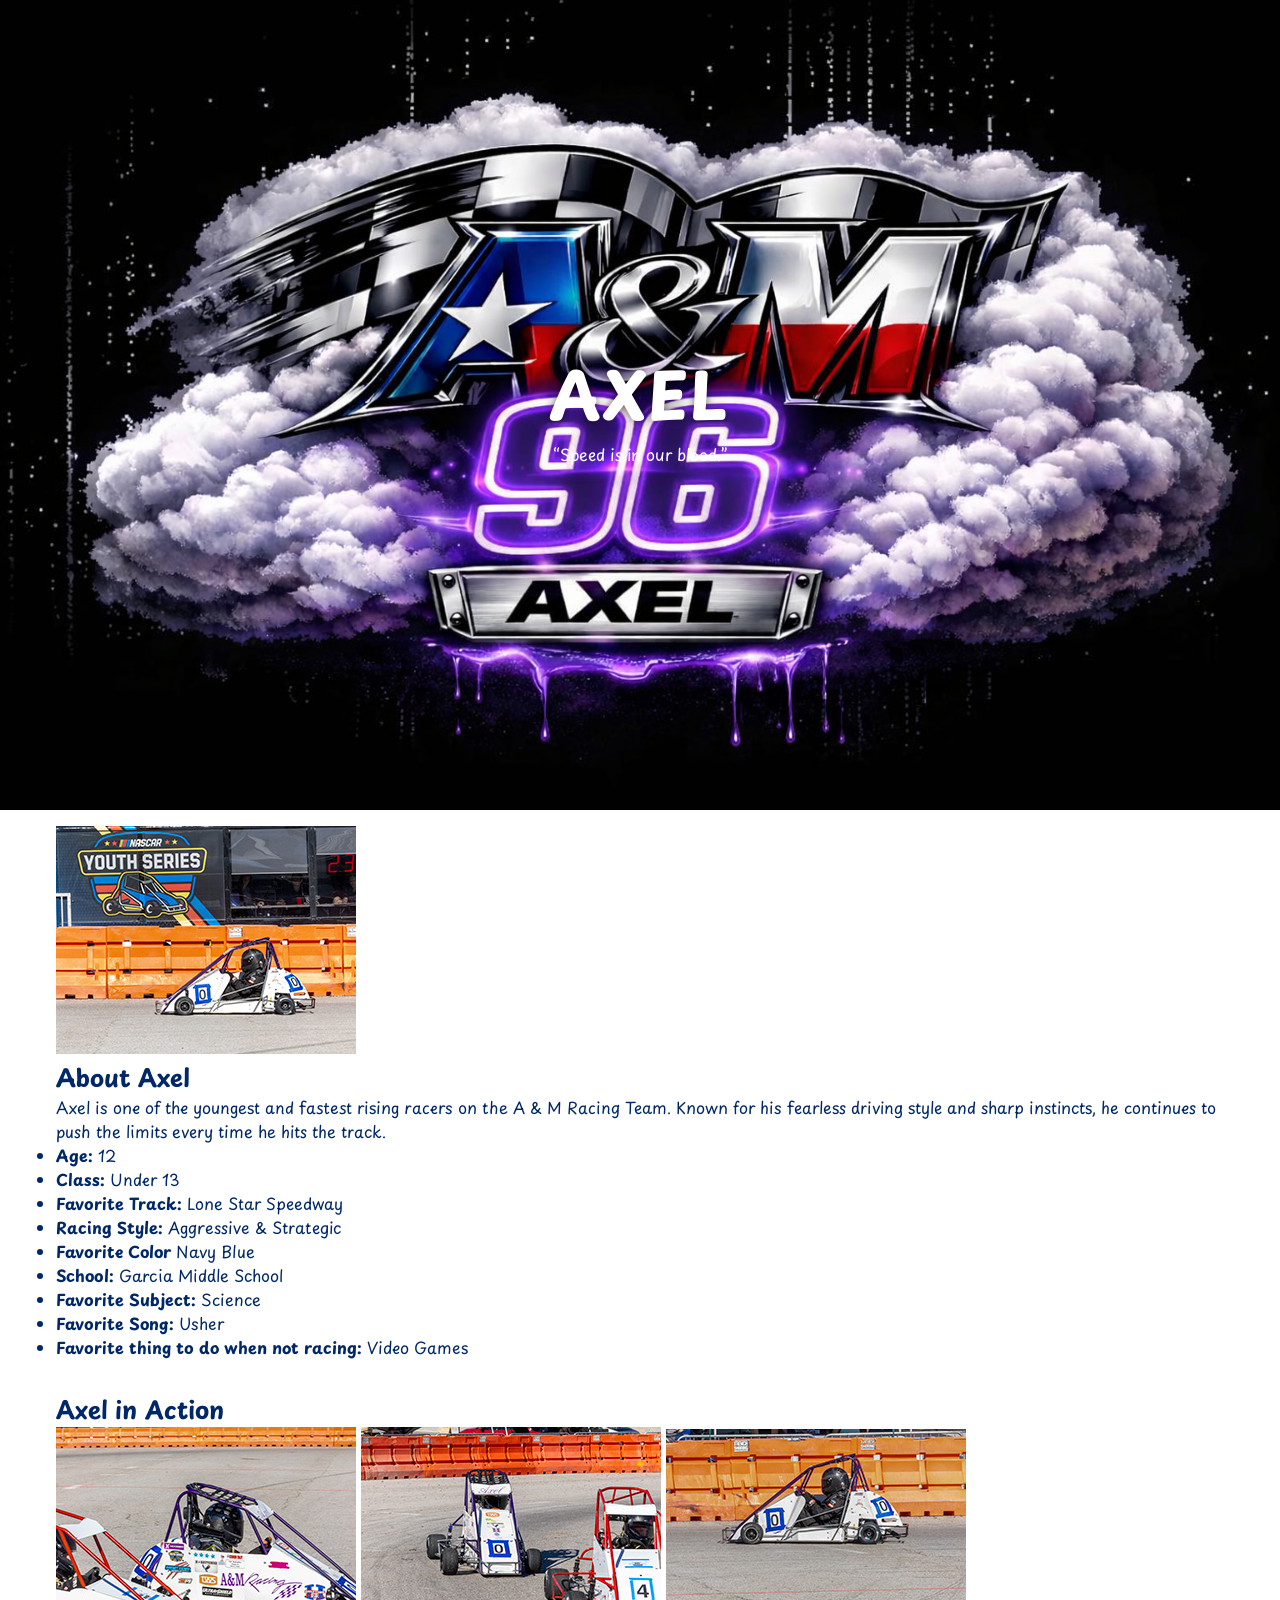
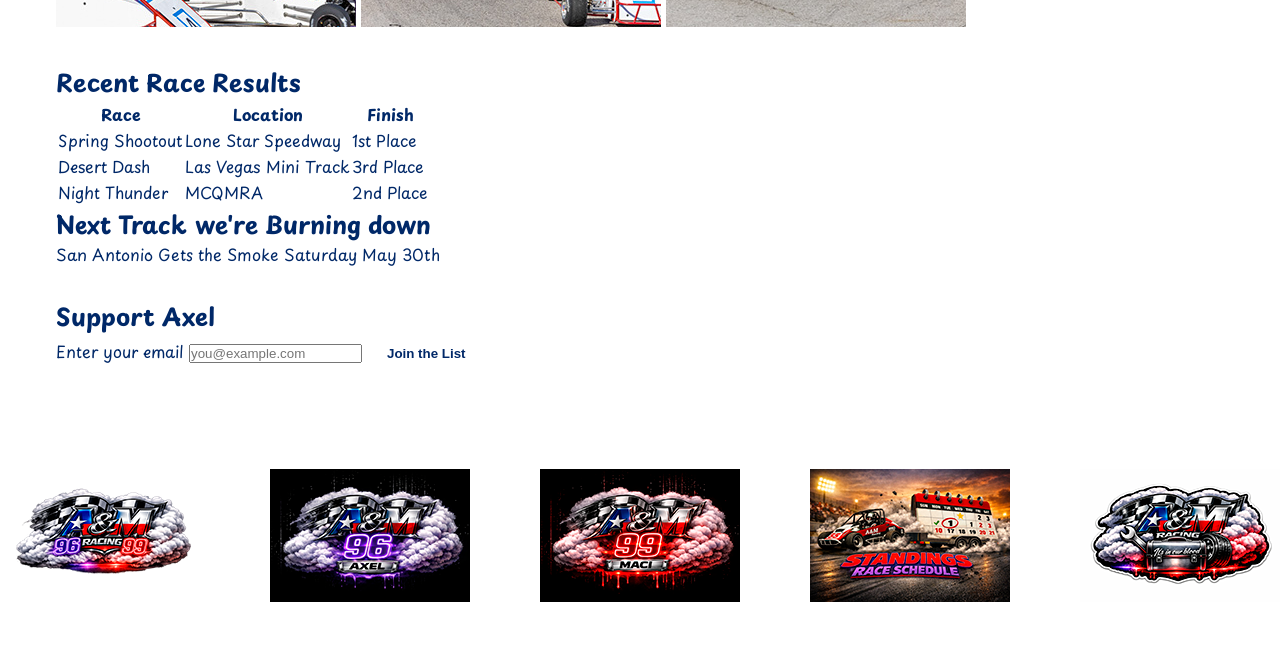
==== axel.html @ 7b6c6618 "Add files via upload" ====
<!DOCTYPE html>
<html lang="en">
<head>
    <meta charset="UTF-8">
    <meta name="viewport" content="width=device-width, initial-scale=1.0">
    <title>Axel – A & M Racing Team</title>
    <link rel="stylesheet" href="amracingstyles.css">
</head>

<body>

<header id="main-header" class="driver-hero" style="background-image: url('images/axel-header.png');">
    <div class="container">
      

        <div class="home-header">
            <h1 class="intro-heading">Axel</h1>
            <p class="driver-tagline">“Speed is in our blood.”</p>
        </div>
    </div>
</header>

<main>

<!-- DRIVER BIO -->
<section id="driver-bio">
    <div class="container driver-bio-container">
        <img src="images/Axel Racing_5.jpg" alt="Axel" class="driver-profile-img">

        <div class="driver-bio-text">
            <h2>About Axel</h2>
            <p>
                Axel is one of the youngest and fastest rising racers on the A & M Racing Team.
                Known for his fearless driving style and sharp instincts, he continues to push
                the limits every time he hits the track.
            </p>

            <ul class="driver-stats">
                <li><strong>Age:</strong> 12</li>
                <li><strong>Class:</strong> Under 13</li>
                <li><strong>Favorite Track:</strong> Lone Star Speedway</li>
                <li><strong>Racing Style:</strong> Aggressive & Strategic</li>
				<li><strong>Favorite Color</strong> Navy Blue</li>
                <li><strong>School:</strong> Garcia Middle School</li>
                <li><strong>Favorite Subject:</strong> Science</li>
                <li><strong>Favorite Song:</strong> Usher</li>
				<li><strong>Favorite thing to do when not racing:</strong> Video Games</li>

            </ul>
        </div>
    </div>
</section>

<!-- PHOTO GALLERY -->
<section id="driver-gallery">
    <div class="container">
        <h2>Axel in Action</h2>

        <div class="gallery-grid">
            <img src="images/Axel Racing_10.jpg" alt="Axel Racing">
            <img src="images/Axel Racing_13.jpg" alt="Axel Standings">
            <img src="images/Axel Racing_4.jpg" alt="Axel Track Photo">
        </div>
    </div>
</section>

<!-- RACE RESULTS -->
<section id="race-results">
    <div class="container">
        <h2>Recent Race Results</h2>

        <table class="results-table">
            <tr>
                <th>Race</th>
                <th>Location</th>
                <th>Finish</th>
            </tr>
            <tr>
                <td>Spring Shootout</td>
                <td>Lone Star Speedway</td>
                <td>1st Place</td>
            </tr>
            <tr>
                <td>Desert Dash</td>
                <td>Las Vegas Mini Track</td>
                <td>3rd Place</td>
            </tr>
            <tr>
                <td>Night Thunder</td>
                <td>MCQMRA</td>
                <td>2nd Place</td>
            </tr>
        </table>

           <h2>Next Track we're Burning down</h2>
              <tr>
                <th></th>
                <th></th>
                <th></th>
            </tr>
            <tr>
                <td>San Antonio</td>
                <td>Gets the Smoke </td>
                <td>Saturday May 30th</td>
            </tr>
        </table>
    </div>
</section>

<!-- CALL TO ACTION -->
<section id="driver-cta">
    <div class="container cta-container">
        <h2>Support Axel</h2>
        <form action="mailto:your-email@example.com" method="POST" enctype="text/plain" class="follow-box">
            <label for="email">Enter your email</label>
            <input type="email" id="email" name="Email" placeholder="you@example.com" required>
    <button type="submit" class="btn btn-primary">Join the List</button>
        </form>
    </div>
</section>

</main>

<footer>
    <nav class="footer-nav">
        <a href="index.html">
            <img src="images/amracing-footer.png" alt="">
        </a>
        <a href="axel.html">
            <img src="images/axel-footer.png" alt="">
            
        </a>
        <a href="maci.html">
            <img src="images/Macifooter.png" alt="">
            
        </a>
        <a href="support.html">
            <img src="images/trackstandingsfooter.png" alt="">
            
        </a>    
        <a href="support.html">
            <img src="images/supportfooter.png" alt="">
            
        </a>
    </nav>
</footer>

</body>
</html>
---- amracingstyles.css ----
@charset "UTF-8";

/* Google Font */
@import url('https://fonts.googleapis.com/css2?family=Playpen+Sans:wght@100..800&display=swap');

/* RESET */
* {
    margin: 0;
    padding: 0;
    box-sizing: border-box;
}

html, body {
    height: 100%;
}

/* VARIABLES */
:root {
    --primary: #002868;
    --secondary: #FFFFFF;
    --accent: #BF0A30;
    --accent-dark: #2d3274;
    --bg: #f1f2fa;
    --text: #001524;
    --white: #efefef;
}

/* GLOBAL */
body {
    font-family: "Playpen Sans", sans-serif;
    color: var(--primary);
}

a {
    text-decoration: none;
    color: inherit;
}

/* HERO BANNER */
#main-header {
    position: relative;
    min-height: 90vh;
    background-size: cover;
    background-position: center;
    display: flex;
    align-items: center;
}

/* MOVING CHECKERED FLAG OVERLAY */
#main-header::before {
    content: "";
    position: absolute;
    inset: 0;
    background-image: url("images/checkered-pattern.png");
    background-size: 300px 300px;
    opacity: 0.18;
    animation: flagWave 12s linear infinite;
    mix-blend-mode: overlay;
}

@keyframes flagWave {
    0% { background-position: 0 0; }
    100% { background-position: 600px 600px; }
}

/* HERO CONTENT */
.home-header {
    position: relative;
    z-index: 2;
    width: 100%;
    text-align: center;
    color: var(--secondary);
    padding: 40px 20px;
}

.home-header .intro-heading {
    font-size: 4rem;
    font-weight: 800;
    letter-spacing: 2px;
    text-transform: uppercase;
    text-shadow: 0 0 10px rgba(0,0,0,0.6);
}

.home-buttons {
    margin-top: 30px;
    display: flex;
    gap: 20px;
    justify-content: center;
    flex-wrap: wrap;
}

/* BUTTONS */
.btn {
    padding: 12px 20px;
    border-radius: 5px;
    cursor: pointer;
    font-weight: bold;
}

.btn-primary {
    background-color: var(--secondary);
    color: var(--primary);
    border: none;
    transition: 0.3s ease;
}

.btn-primary:hover {
    background-color: var(--accent);
    color: var(--white);
    transform: translateY(-3px);
}

.btn-secondary {
    background-color: var(--primary);
    color: var(--white);
    border: 1px solid var(--white);
}

/* NAVIGATION */
nav {
    display: flex;
    justify-content: space-between;
    align-items: center;
}

.nav-list {
    display: flex;
    list-style: none;
    gap: 30px;
    align-items: center;
}

/* CONTAINER */
.container {
    max-width: 1200px;
    padding: 16px;
    margin: auto;
}

/* DRIVER SPOTLIGHT */
#driver-spotlight {
    padding: 60px 0;
    background: var(--bg);
    text-align: center;
}

.driver-grid {
    display: flex;
    gap: 40px;
    justify-content: center;
    flex-wrap: wrap;
}

.driver-card {
    background: var(--secondary);
    padding: 20px;
    border-radius: 10px;
    width: 280px;
    box-shadow: 0 4px 10px rgba(0,0,0,0.1);
}

.driver-card img {
    width: 100%;
    border-radius: 8px;
}

.driver-card h3 {
    margin-top: 15px;
    color: var(--primary);
}

.driver-card p {
    margin: 10px 0;
    color: var(--text);
}

/* QUESTIONS */
#questions {
    background-color: var(--primary);
    padding: 60px 0;
    text-align: center;
    color: var(--white);
}

.signup {
    background: var(--bg);
    padding: 20px;
    margin-top: 20px;
}

/* FOOTER */
footer {
    background: var(--secondary);
    padding: 40px 0;
    margin-top: 40px;
}

footer .container {
    display: flex;
    justify-content: space-between;
    align-items: center;
}

.footer-list {
    list-style: none;
    display: flex;
    gap: 16px;
}

.footer-list a {
    color: var(--primary);
}
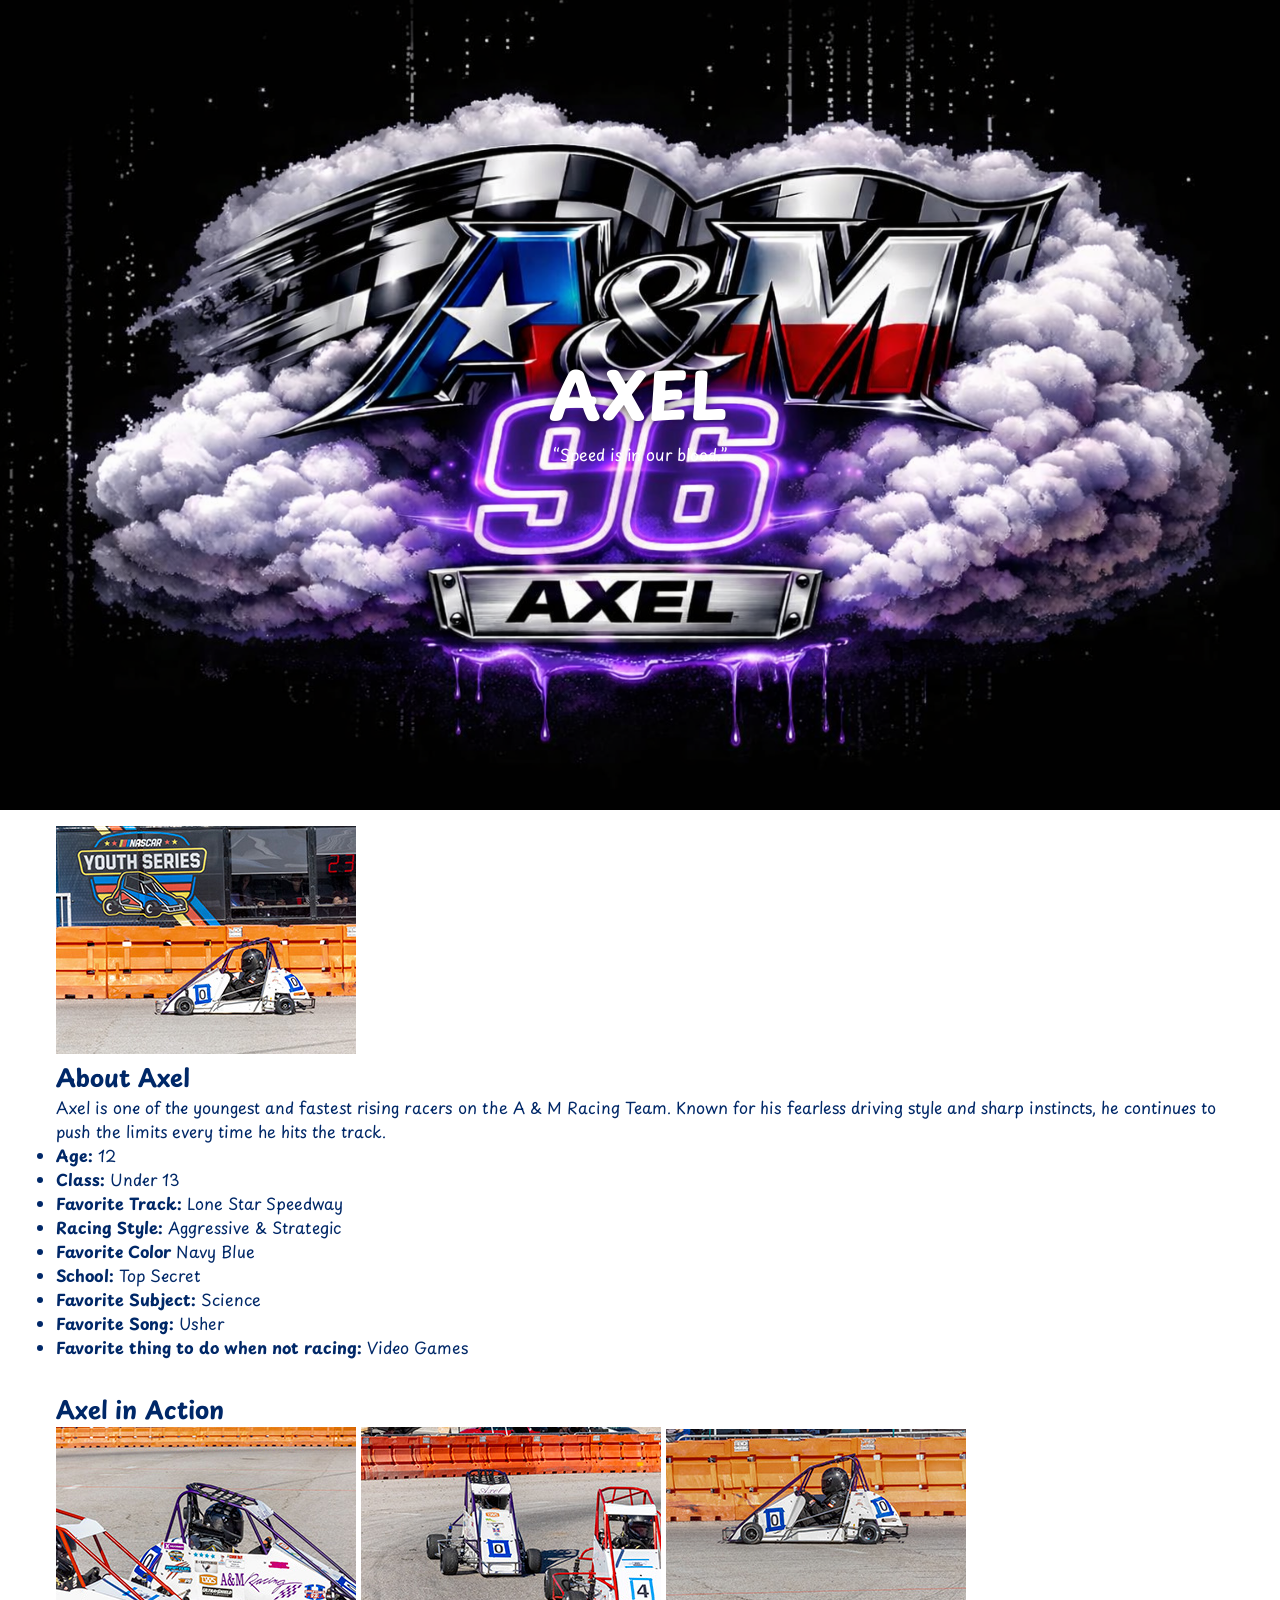
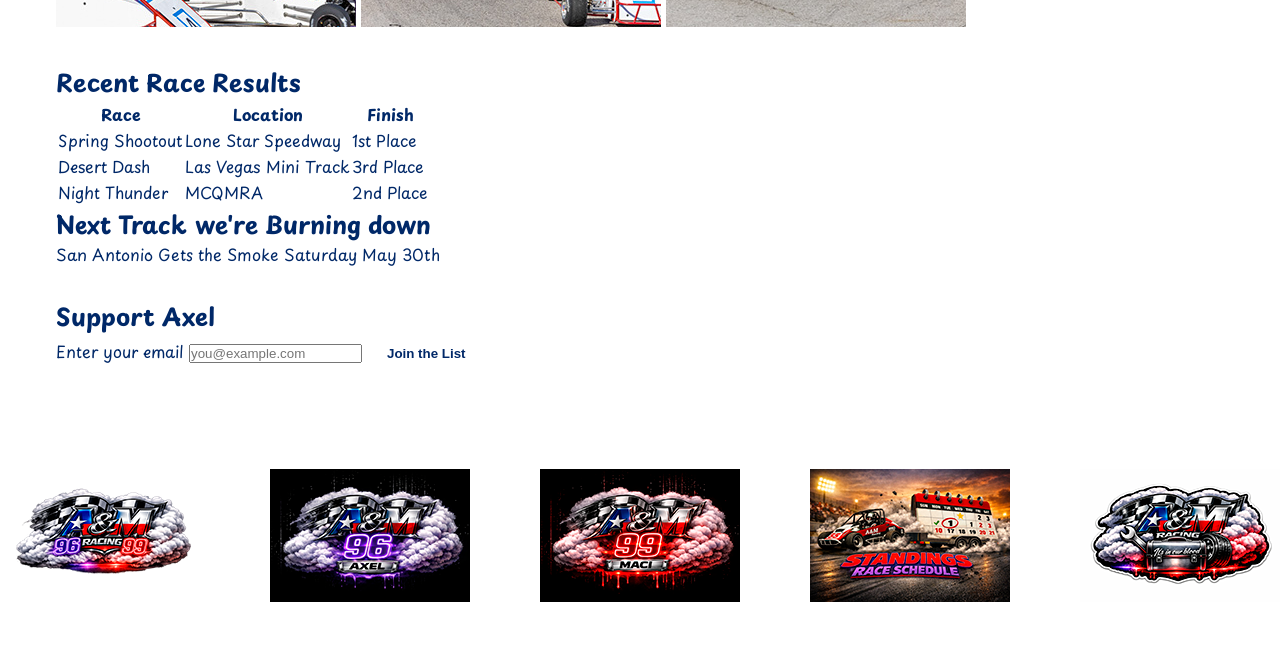
==== commit 25984a00: "Update school name in axel.html" ====
--- a/axel.html
+++ b/axel.html
@@ -41,7 +41,7 @@
                 <li><strong>Favorite Track:</strong> Lone Star Speedway</li>
                 <li><strong>Racing Style:</strong> Aggressive & Strategic</li>
 				<li><strong>Favorite Color</strong> Navy Blue</li>
-                <li><strong>School:</strong> Garcia Middle School</li>
+                <li><strong>School:</strong> Top Secret </li>
                 <li><strong>Favorite Subject:</strong> Science</li>
                 <li><strong>Favorite Song:</strong> Usher</li>
 				<li><strong>Favorite thing to do when not racing:</strong> Video Games</li>
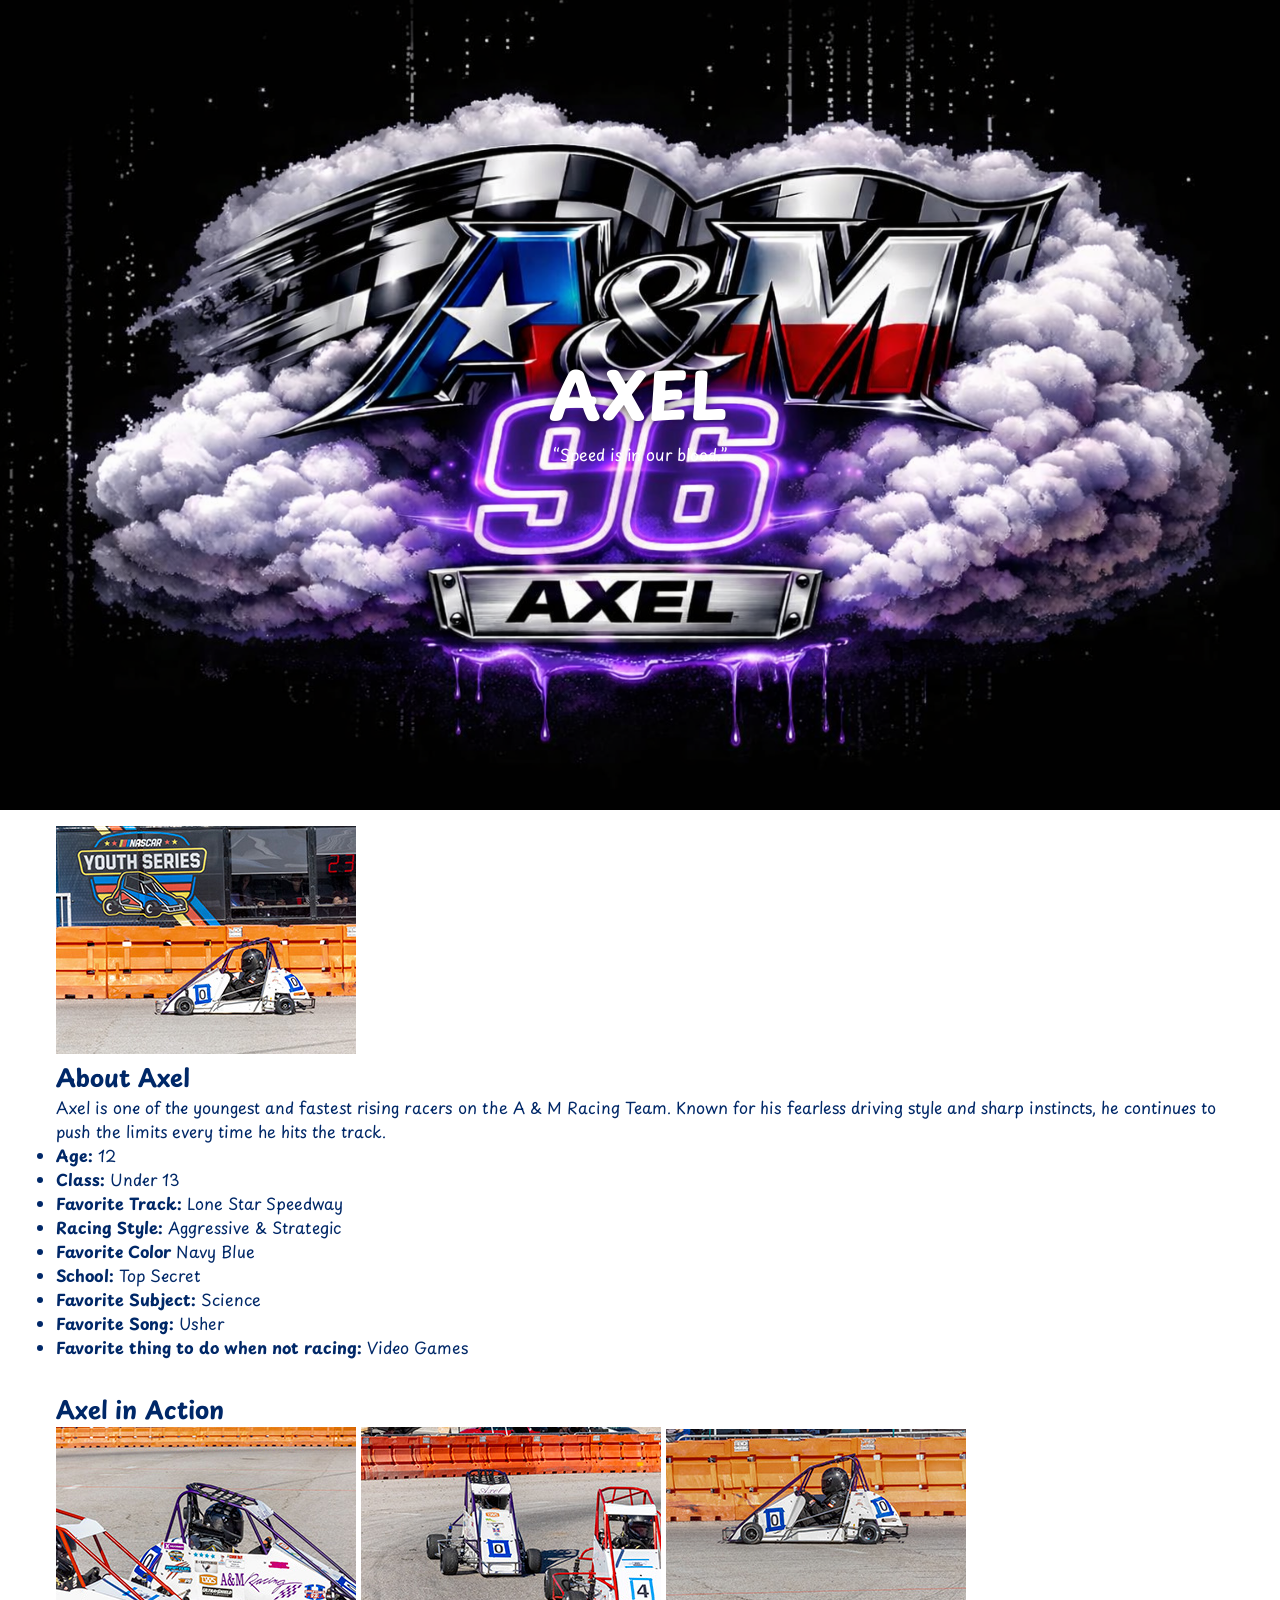
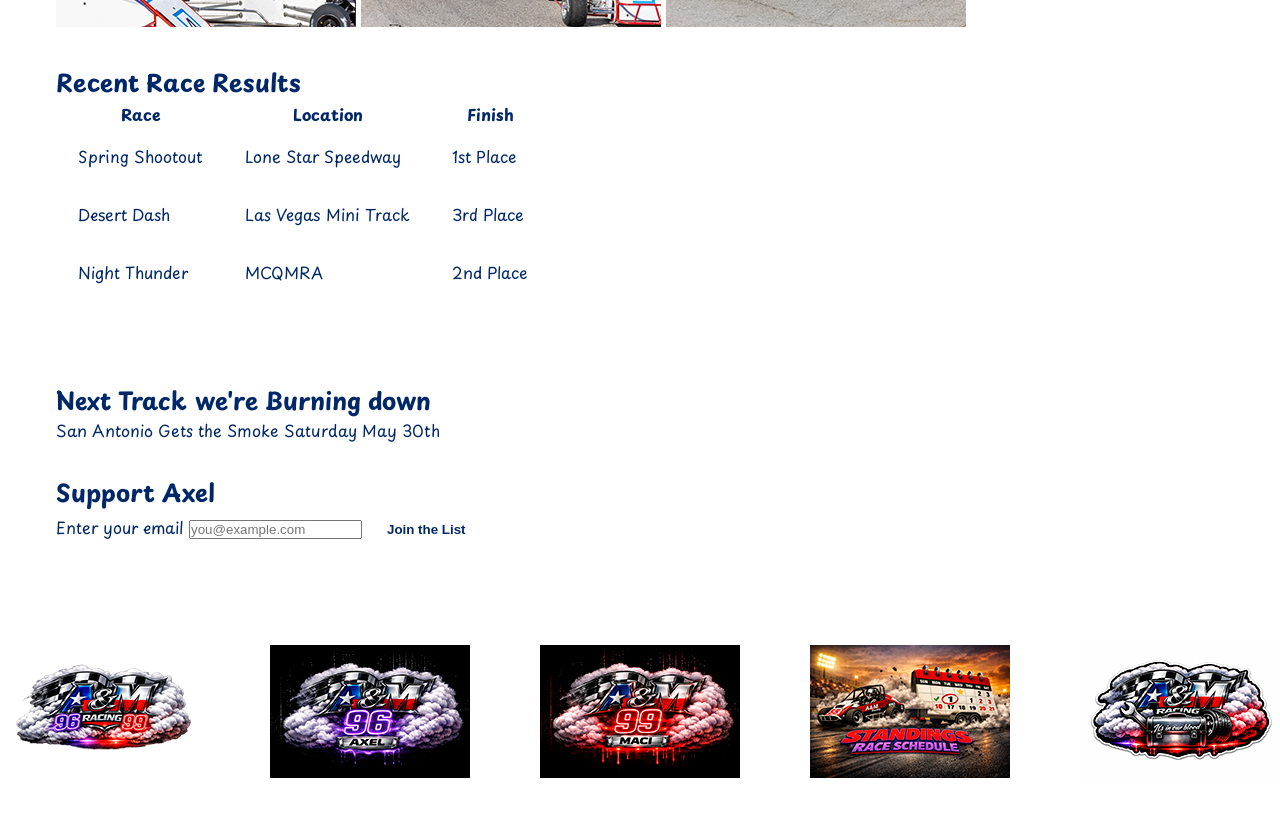
==== commit d1be82db: "Fix spacing in School list item Removed extra space in the School list item." ====
--- a/axel.html
+++ b/axel.html
@@ -41,7 +41,7 @@
                 <li><strong>Favorite Track:</strong> Lone Star Speedway</li>
                 <li><strong>Racing Style:</strong> Aggressive & Strategic</li>
 				<li><strong>Favorite Color</strong> Navy Blue</li>
-                <li><strong>School:</strong> Top Secret </li>
+                <li><strong>School:</strong> Top Secret</li>
                 <li><strong>Favorite Subject:</strong> Science</li>
                 <li><strong>Favorite Song:</strong> Usher</li>
 				<li><strong>Favorite thing to do when not racing:</strong> Video Games</li>
--- a/amracingstyles.css
+++ b/amracingstyles.css
@@ -209,4 +209,68 @@
 
 .footer-list a {
     color: var(--primary);
-}+}
+.results-table {
+    margin-bottom: 80px; /* adds space under the table */
+}
+
+.results-table td {
+    padding: 16px 20px;
+}
+
+ .racing-family-section {
+    width: 100%;
+    background: #0D0D0D;
+    font-family: Arial, Helvetica, sans-serif;
+    margin: 0;
+    padding: 0;
+  }
+  .racing-checkered-stripe {
+    height: 12px;
+    background: repeating-conic-gradient(
+      #000 0% 25%, rgba(255,255,255,0.05) 0% 50%
+    ) 0 0 / 20px 20px;
+  }
+  .racing-family-content {
+    padding: 48px 24px;
+    text-align: center;
+  }
+  .racing-family-content .photo-frame {
+    display: block;
+    max-width: 480px;
+    width: 100%;
+    height: auto;
+    border: 4px solid #E8000D;
+    border-radius: 10px;
+    margin: 0 auto;
+    box-shadow: 0 8px 32px rgba(232,0,13,0.15),
+               0 4px 16px rgba(0,0,0,0.5);
+  }
+  .racing-family-content .tagline {
+    font-family: Georgia, 'Times New Roman', serif;
+    font-size: clamp(24px, 5vw, 42px);
+    font-weight: 700;
+    text-transform: uppercase;
+    letter-spacing: 2px;
+    line-height: 1.3;
+    margin: 36px 0 0 0;
+  }
+  .racing-family-content .tagline .line1 {
+    color: #FFFFFF;
+  }
+  .racing-family-content .tagline .line2 {
+    color: #E8000D;
+  }
+  .racing-family-content .gold-rule {
+    width: 200px;
+    height: 2px;
+    background: #F5C518;
+    border: none;
+    margin: 24px auto;
+  }
+  .racing-family-content .subtitle {
+    font-style: italic;
+    color: #AAAAAA;
+    font-size: 16px;
+    margin: 0;
+  }
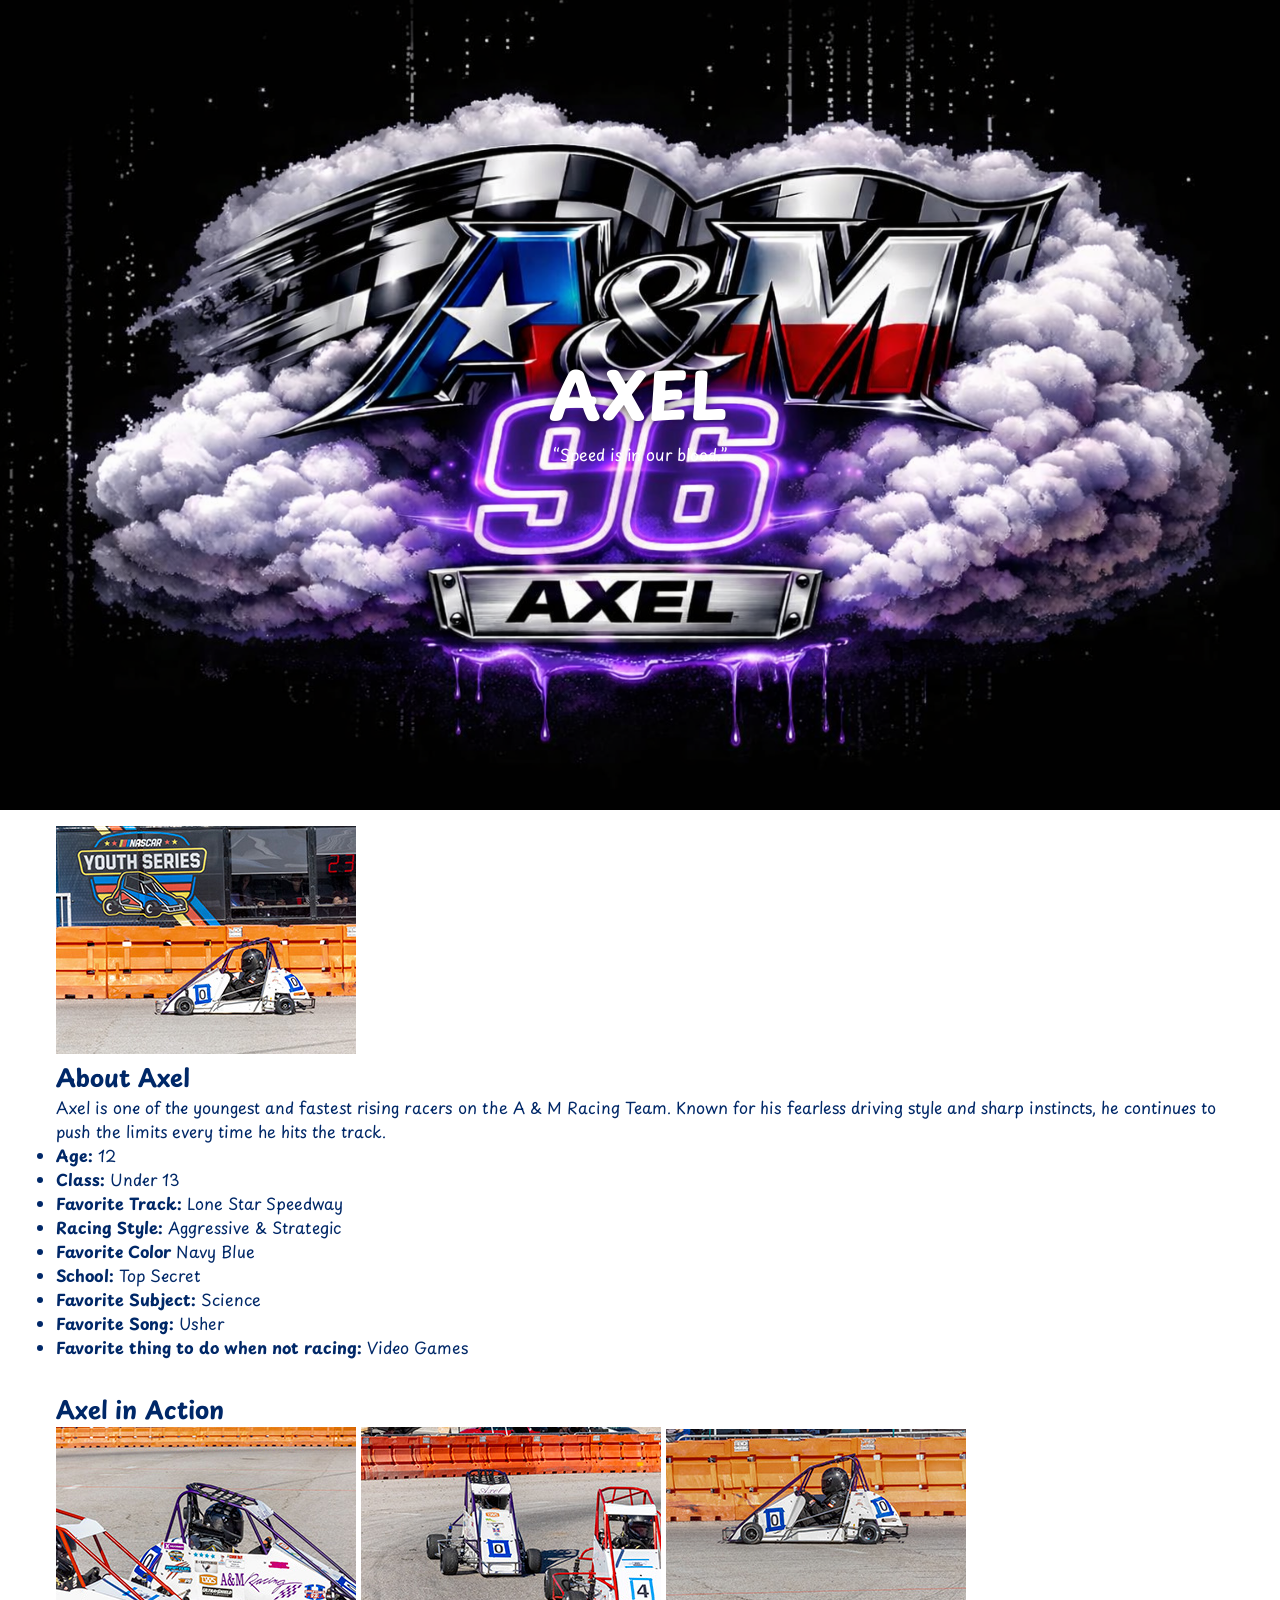
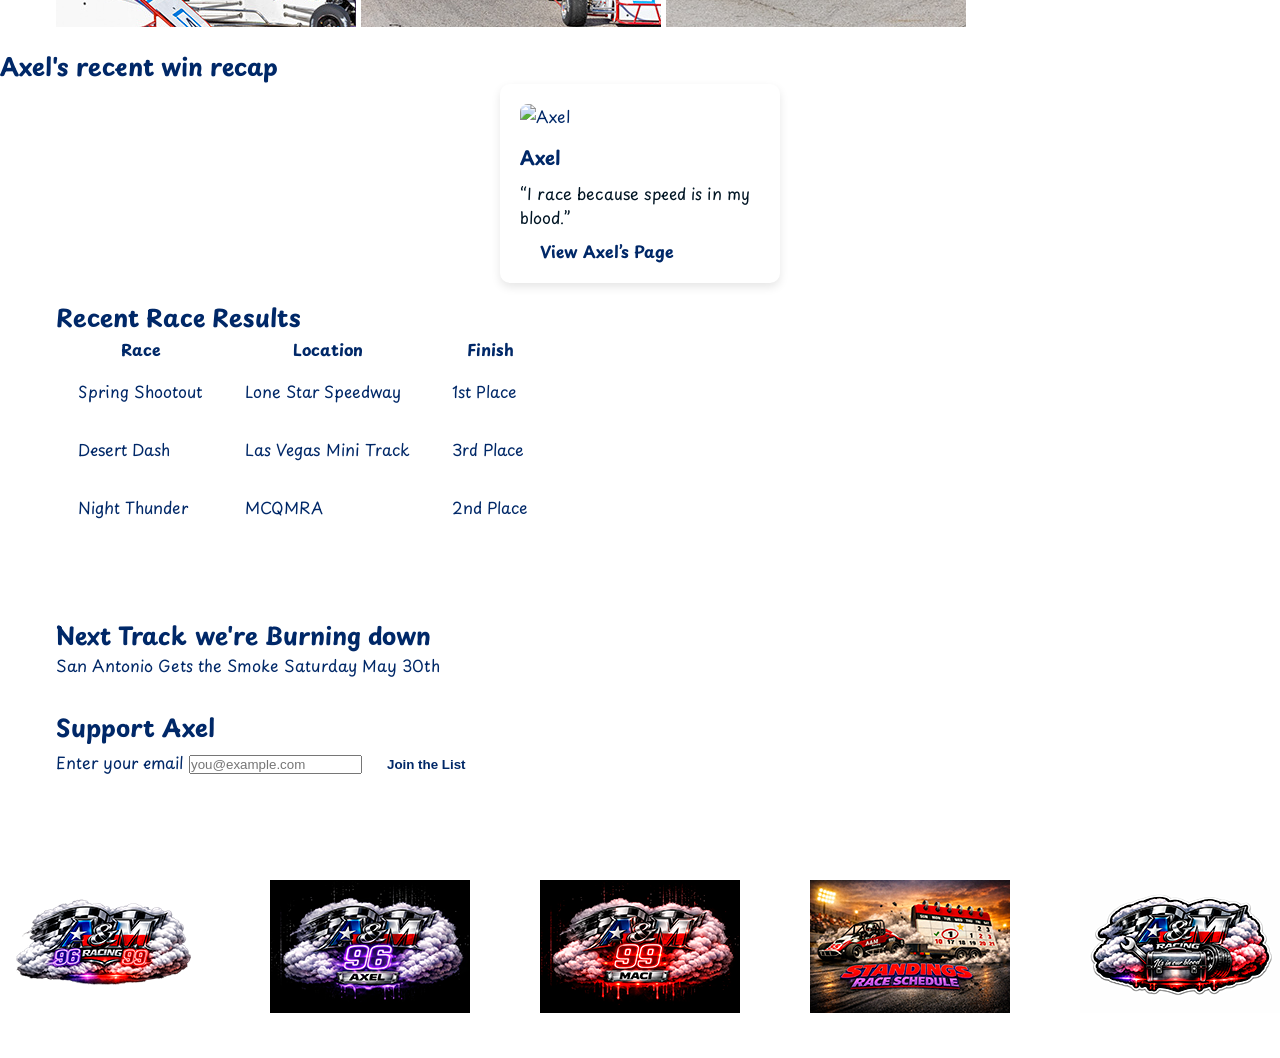
==== commit e8df8055: "Add recent win recap section for Axel" ====
--- a/axel.html
+++ b/axel.html
@@ -61,6 +61,18 @@
             <img src="images/Axel Racing_13.jpg" alt="Axel Standings">
             <img src="images/Axel Racing_4.jpg" alt="Axel Track Photo">
         </div>
+    </div>
+	  <h2>Axel's recent win recap</h2>
+
+        <div class="driver-grid">
+
+            <div class="driver-card">
+                <img src="images/winningmensteam1.jpg" alt="Axel">
+                <h3>Axel</h3>
+                <p>“I race because speed is in my blood.”</p>
+                <a href="axel.html" class="btn btn-primary">View Axel’s Page</a>
+            </div>
+  
     </div>
 </section>
 
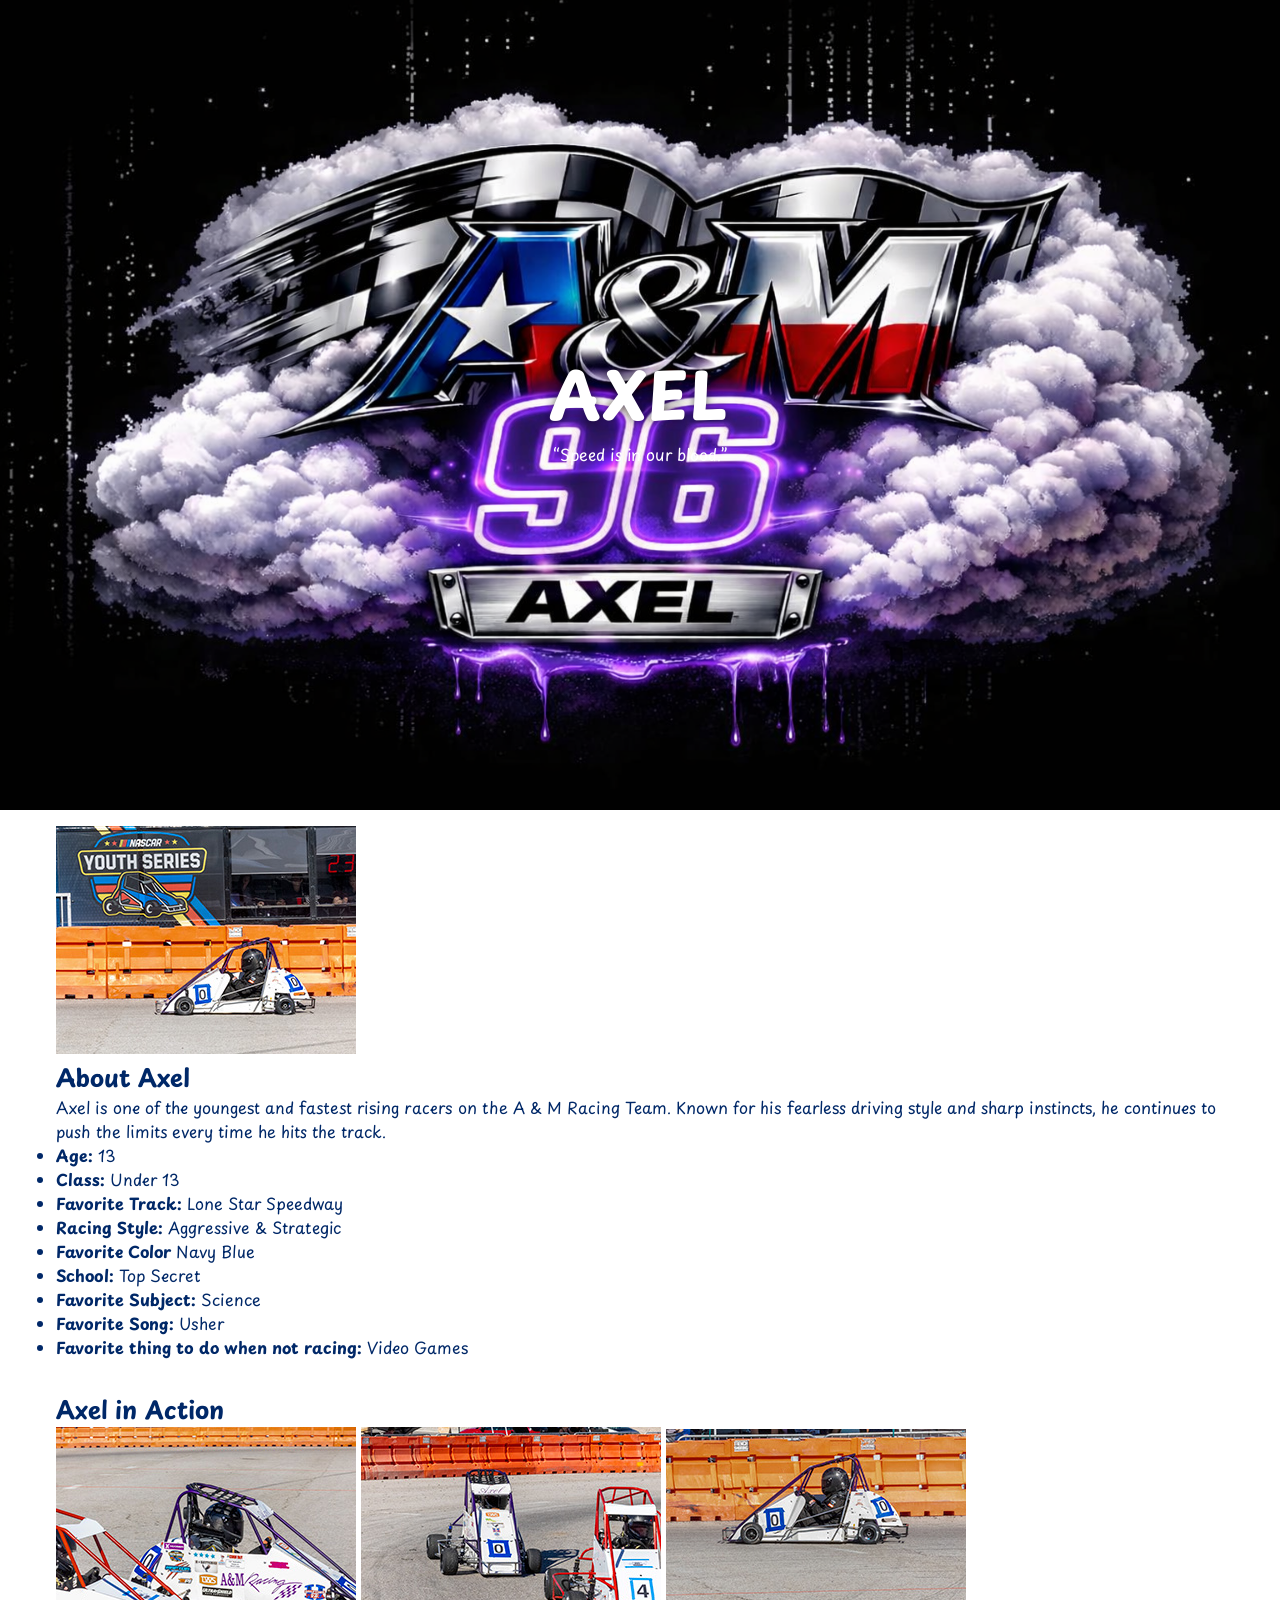
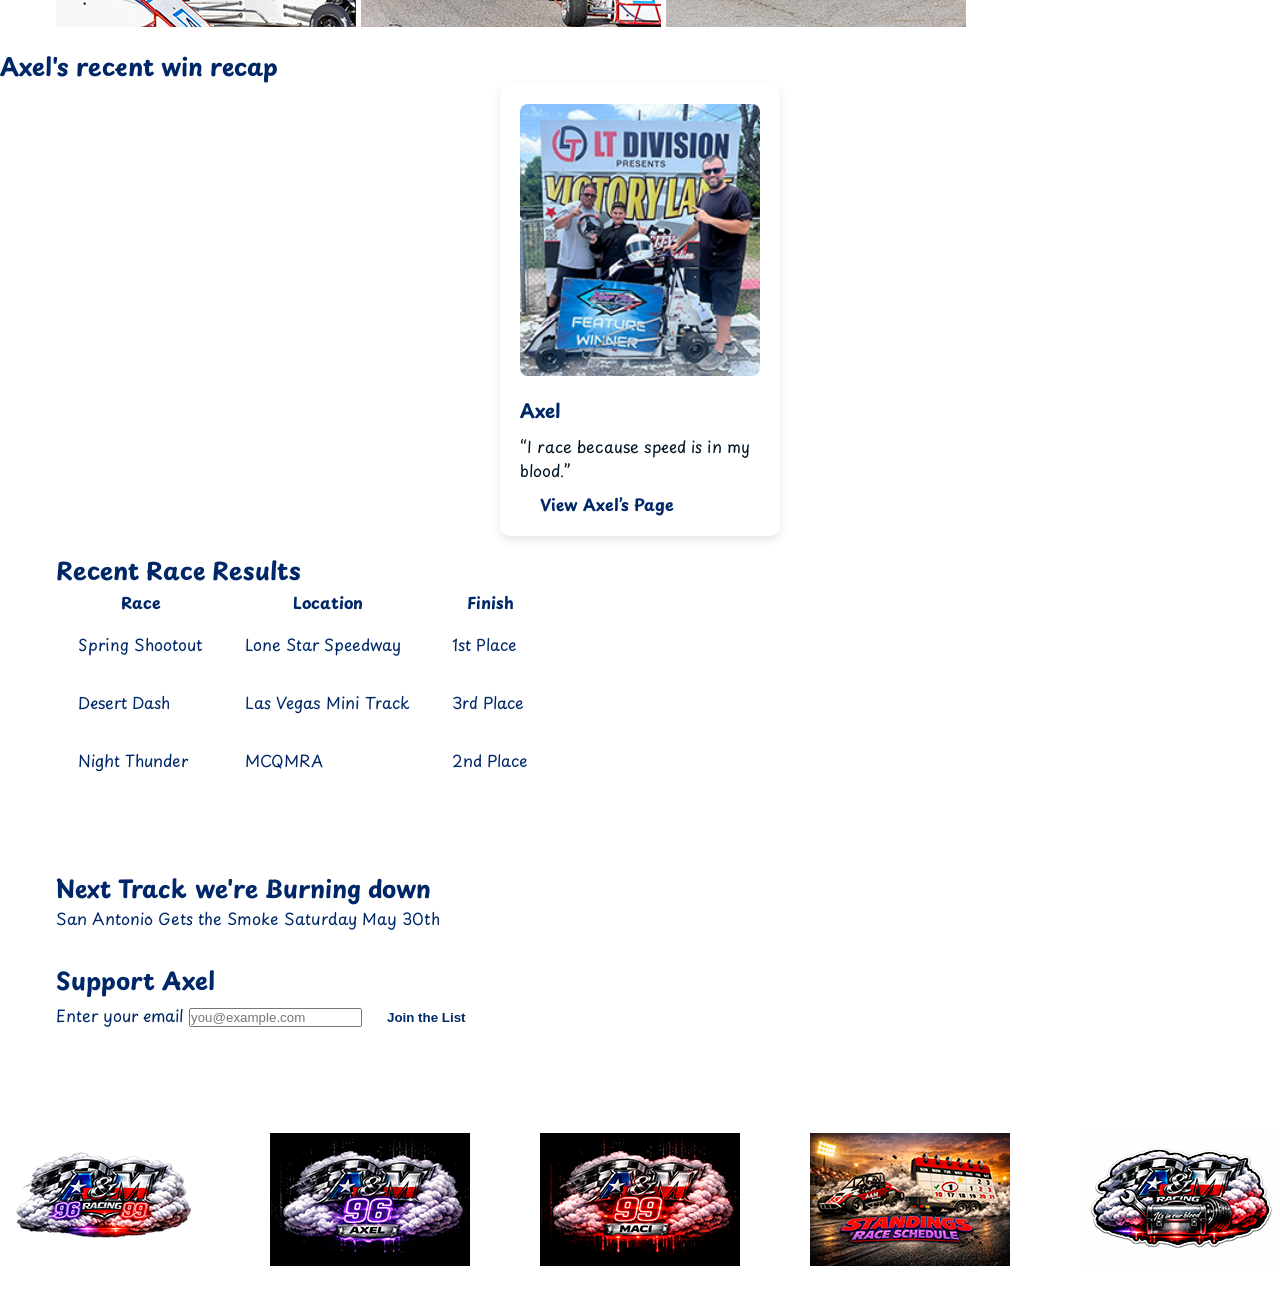
==== commit 35c3c9d5: "Update axel.html" ====
--- a/axel.html
+++ b/axel.html
@@ -36,7 +36,7 @@
             </p>
 
             <ul class="driver-stats">
-                <li><strong>Age:</strong> 12</li>
+                <li><strong>Age:</strong> 13</li>
                 <li><strong>Class:</strong> Under 13</li>
                 <li><strong>Favorite Track:</strong> Lone Star Speedway</li>
                 <li><strong>Racing Style:</strong> Aggressive & Strategic</li>
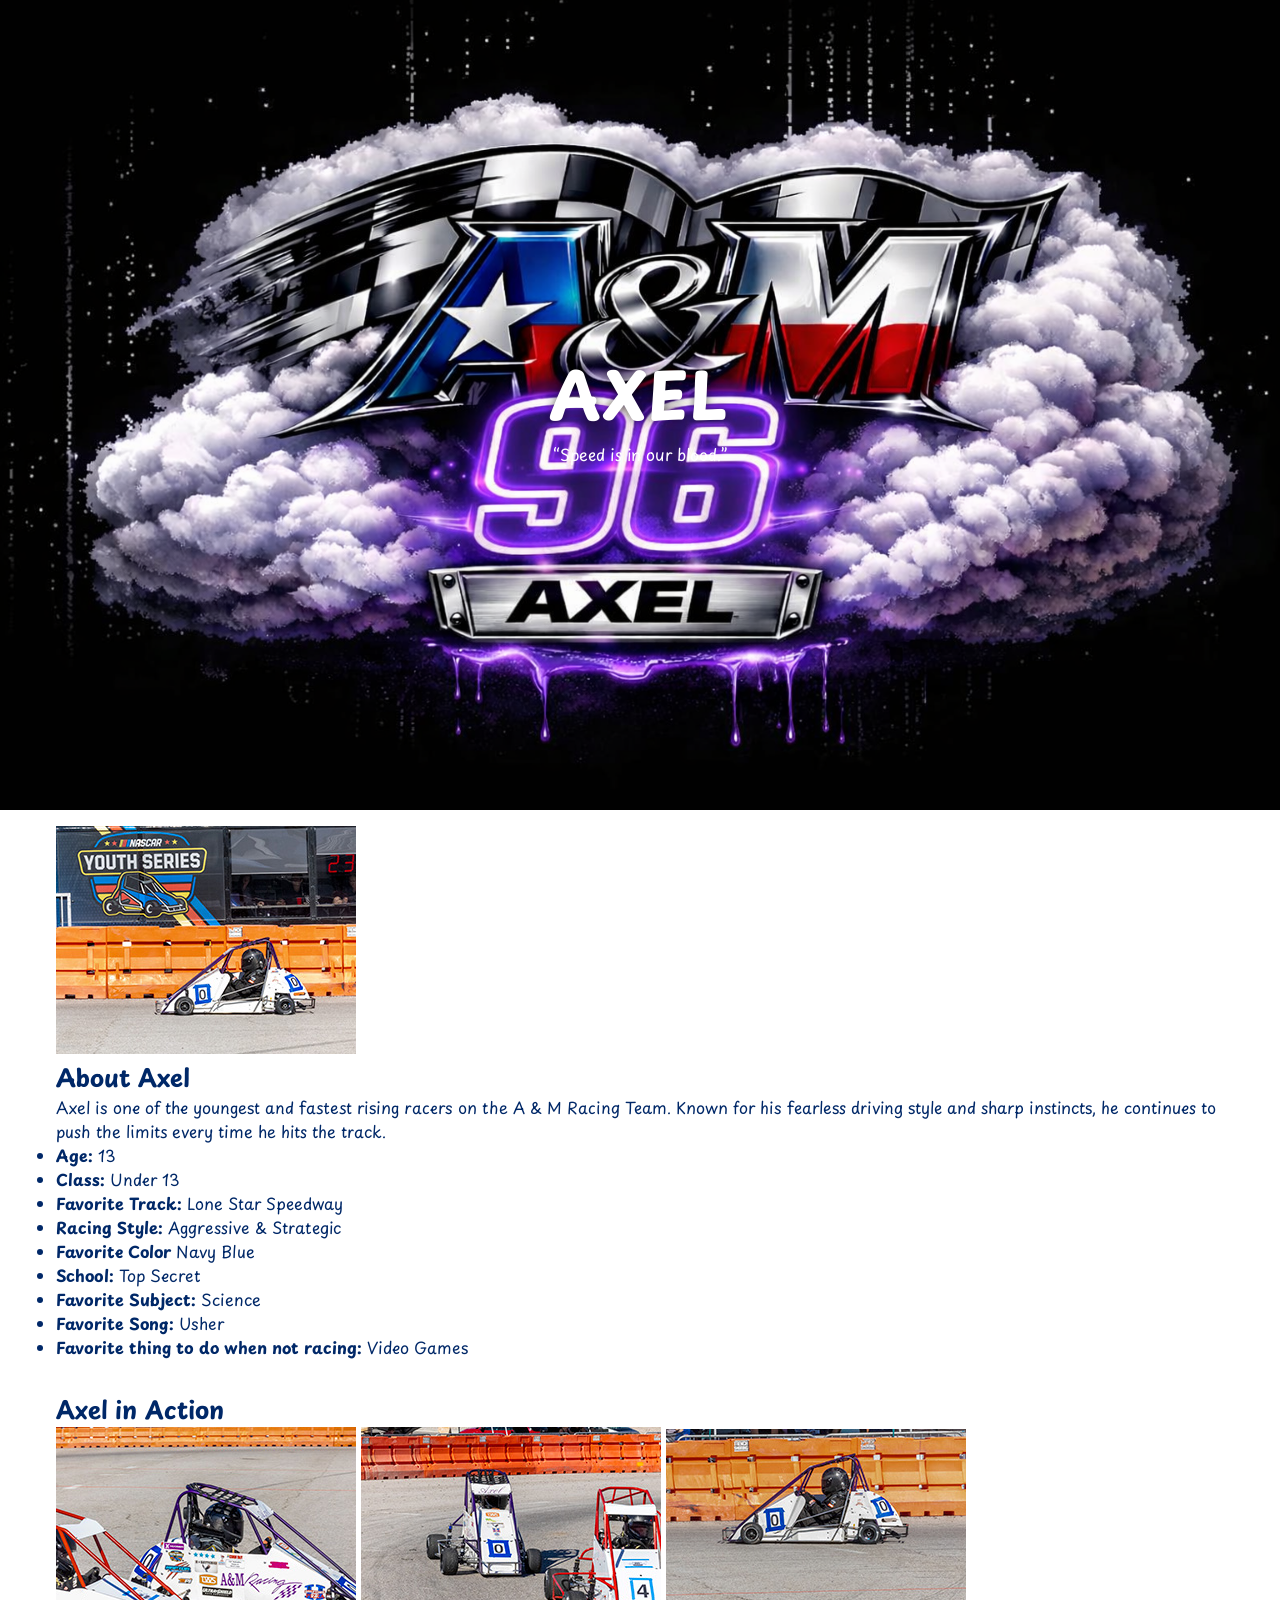
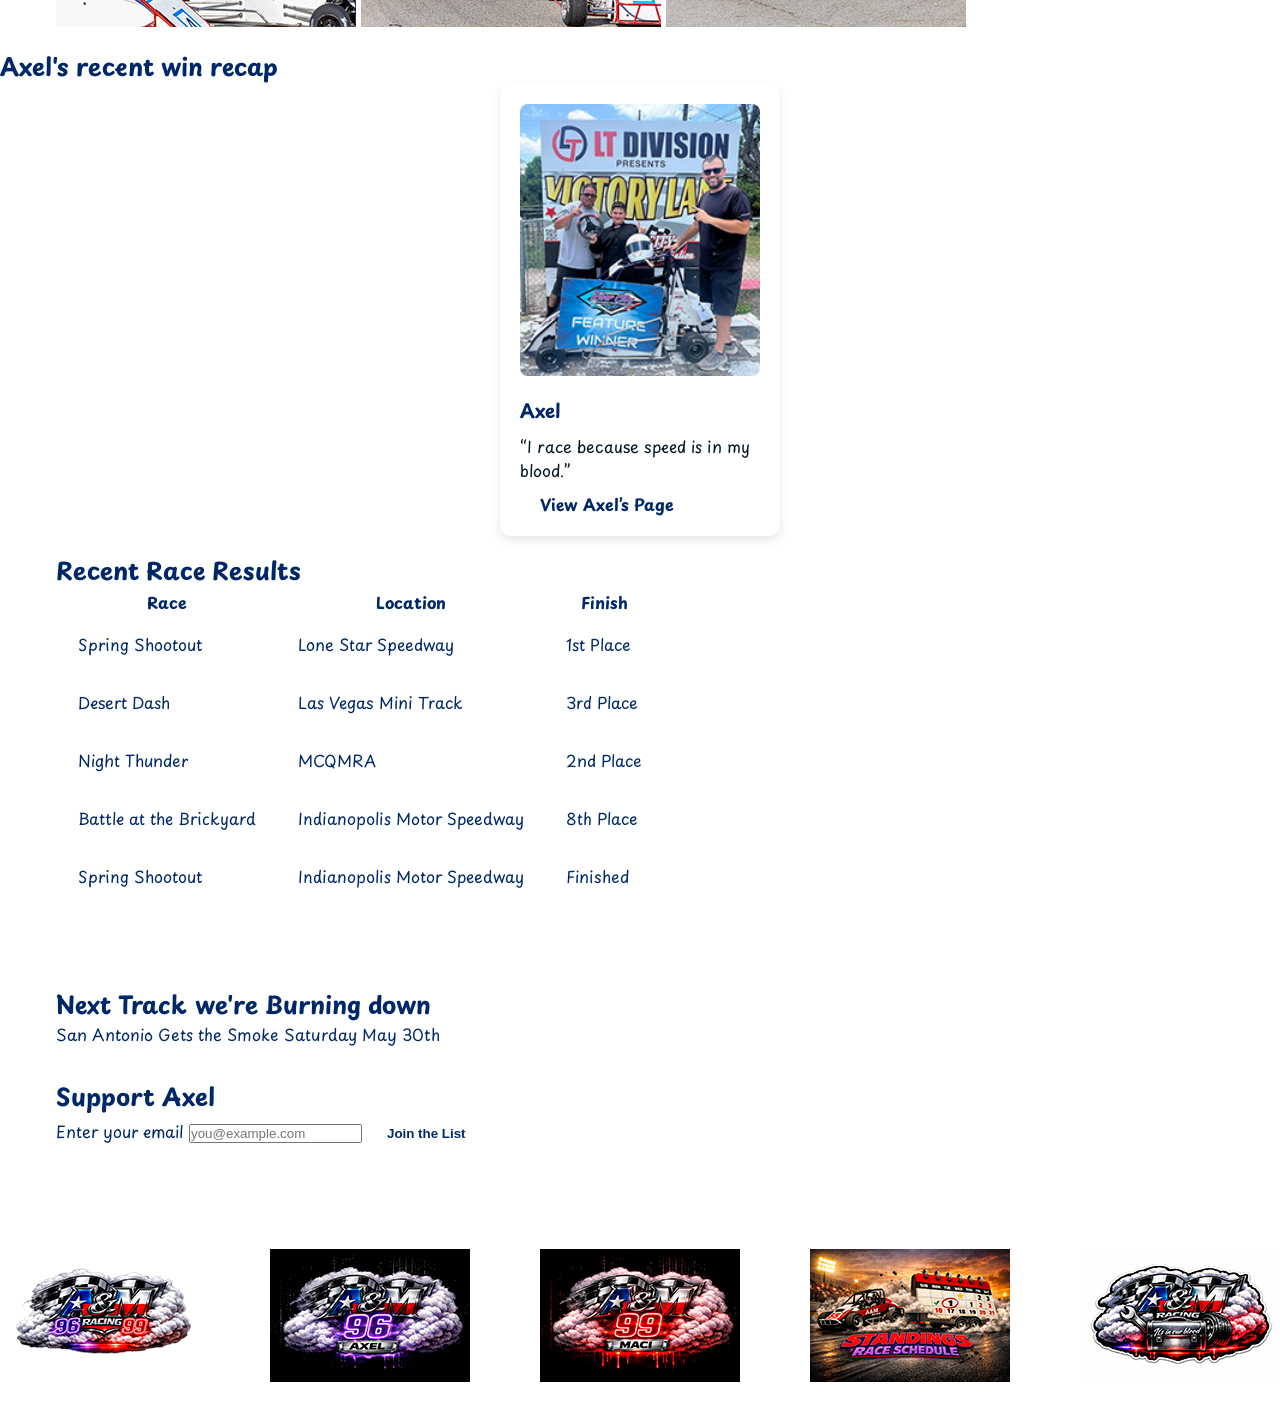
==== commit 9f774c6e: "Add race results for new events" ====
--- a/axel.html
+++ b/axel.html
@@ -102,6 +102,16 @@
                 <td>MCQMRA</td>
                 <td>2nd Place</td>
             </tr>
+			 <tr>
+                <td>Battle at the Brickyard</td>
+                <td>Indianopolis Motor Speedway </td>
+                <td>8th Place</td>
+            </tr> 
+			<tr>
+                <td>Spring Shootout</td>
+                <td>Indianopolis Motor Speedway</td>
+                <td>Finished</td>
+            </tr>
         </table>
 
            <h2>Next Track we're Burning down</h2>
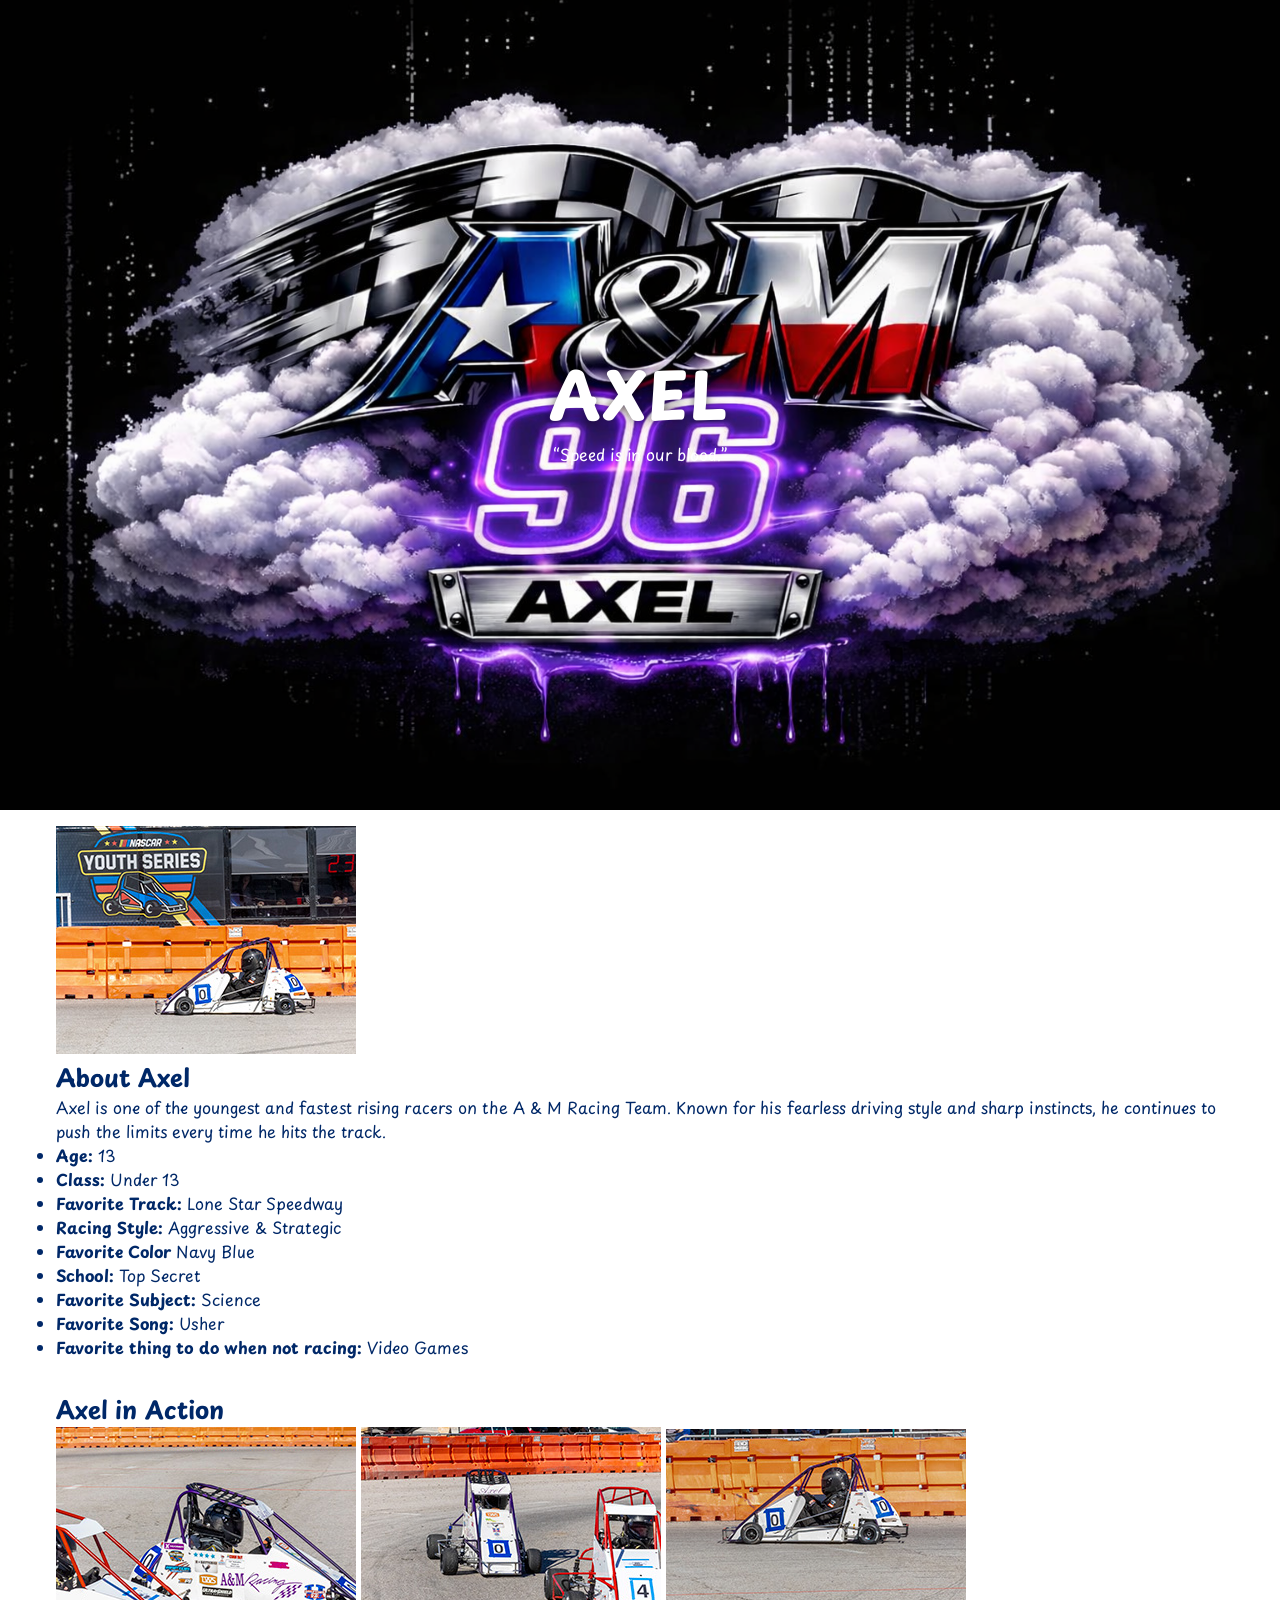
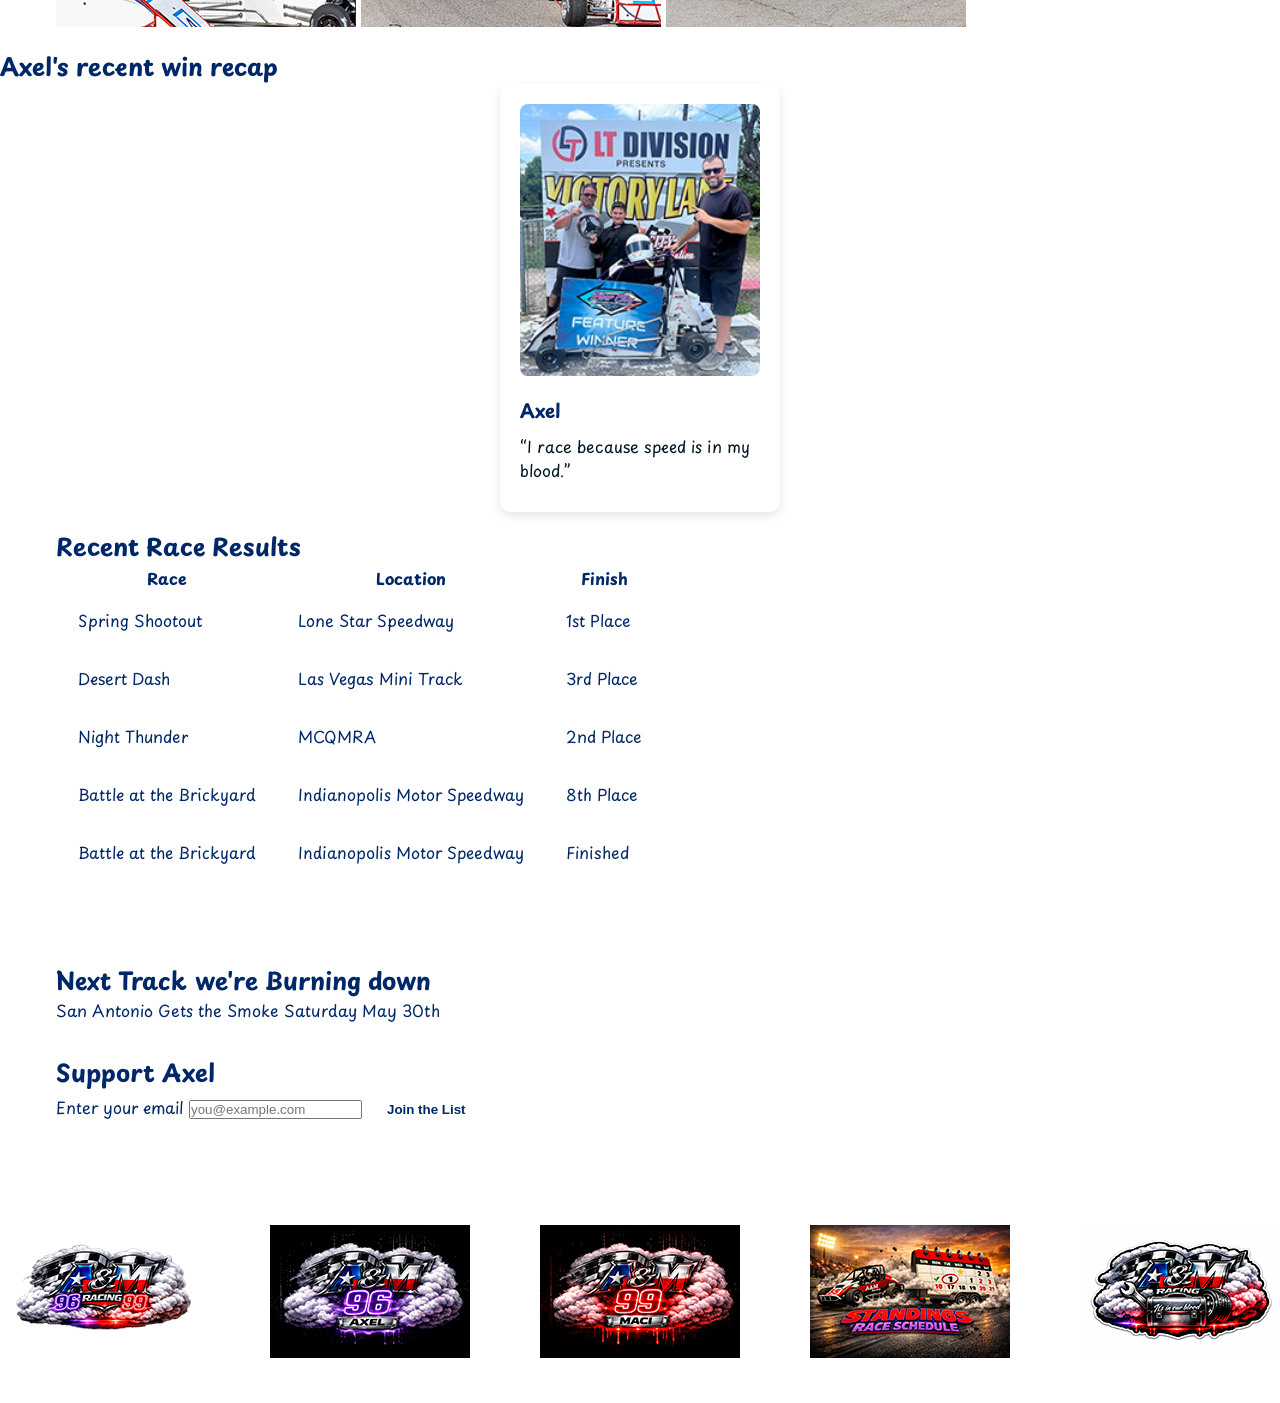
==== commit e7d3c1bc: "Remove link and update race event name Removed the link to Axel's page and updated the race name." ====
--- a/axel.html
+++ b/axel.html
@@ -70,7 +70,6 @@
                 <img src="images/winningmensteam1.jpg" alt="Axel">
                 <h3>Axel</h3>
                 <p>“I race because speed is in my blood.”</p>
-                <a href="axel.html" class="btn btn-primary">View Axel’s Page</a>
             </div>
   
     </div>
@@ -108,7 +107,7 @@
                 <td>8th Place</td>
             </tr> 
 			<tr>
-                <td>Spring Shootout</td>
+                <td>Battle at the Brickyard</td>
                 <td>Indianopolis Motor Speedway</td>
                 <td>Finished</td>
             </tr>
